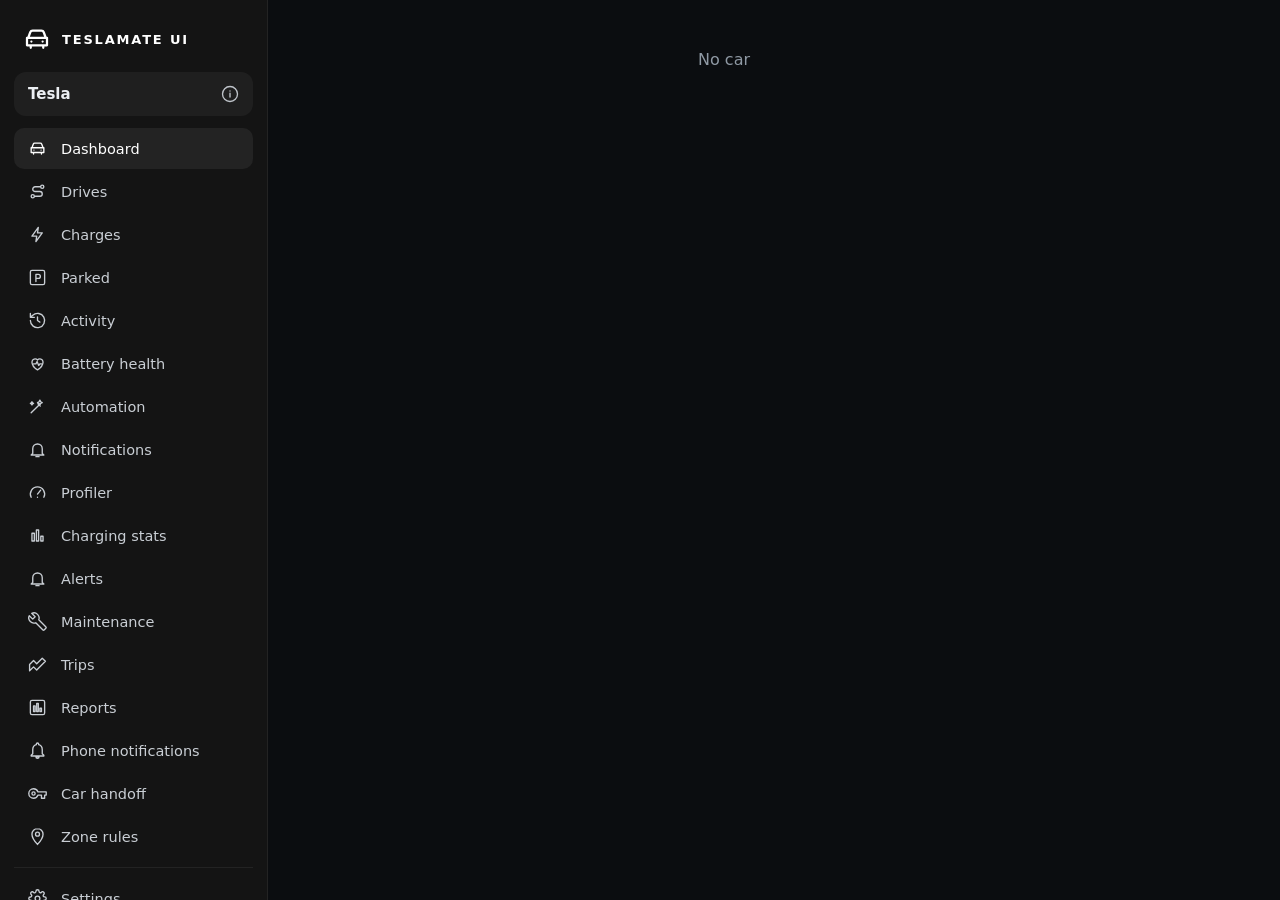
==== static/index.html @ 2b4645e7 "Release 1.5.4 Fix: "Update now" / "Check now" failed on installs without a PIN ("PIN wrong or not co" ====
<!doctype html>
<html lang="ro">
<head>
<meta charset="utf-8">
<meta name="viewport" content="width=device-width,initial-scale=1,viewport-fit=cover">
<meta name="theme-color" content="#0b0d10">
<meta name="apple-mobile-web-app-capable" content="yes">
<meta name="apple-mobile-web-app-status-bar-style" content="black-translucent">
<title>Tesla</title>
<link rel="manifest" href="manifest.webmanifest">
<link rel="icon" href="icon.svg">
<link rel="apple-touch-icon" href="apple-touch-icon.png">
<link rel="stylesheet" href="vendor/leaflet.css">
<link rel="stylesheet" href="app.css">
</head>
<body>
<header id="topbar"><button id="burger" aria-label="menu" aria-expanded="false"><svg viewBox="0 0 24 24"><path d="M4 7h16M4 12h16M4 17h16"/></svg></button><b id="tbtitle"></b></header>
<div id="backdrop"></div>
<div id="app">
  <nav id="nav"></nav>
  <main id="view"></main>
</div>
<script src="vendor/leaflet.js"></script>
<script src="extra.js"></script>
<script src="f_lists.js"></script>
<script src="f_journey.js"></script>
<script src="f_places.js"></script>
<script src="f_chstats.js"></script>
<script src="f_carfx.js"></script>
<script src="f_backup.js"></script>
<script src="f_alerts.js"></script>
<script src="f_service.js"></script>
<script src="f_trips.js"></script>
<script src="f_reports.js"></script>
<script src="f_telegram.js"></script>
<script src="f_push.js"></script>
<script src="f_incar.js"></script>
<script src="f_share.js"></script>
<script src="f_handoff.js"></script>
<script src="f_zones.js"></script>
<script src="app.js"></script>
</body>
</html>
---- static/vendor/leaflet.css ----
/* required styles */

.leaflet-pane,
.leaflet-tile,
.leaflet-marker-icon,
.leaflet-marker-shadow,
.leaflet-tile-container,
.leaflet-pane > svg,
.leaflet-pane > canvas,
.leaflet-zoom-box,
.leaflet-image-layer,
.leaflet-layer {
	position: absolute;
	left: 0;
	top: 0;
	}
.leaflet-container {
	overflow: hidden;
	}
.leaflet-tile,
.leaflet-marker-icon,
.leaflet-marker-shadow {
	-webkit-user-select: none;
	   -moz-user-select: none;
	        user-select: none;
	  -webkit-user-drag: none;
	}
/* Prevents IE11 from highlighting tiles in blue */
.leaflet-tile::selection {
	background: transparent;
}
/* Safari renders non-retina tile on retina better with this, but Chrome is worse */
.leaflet-safari .leaflet-tile {
	image-rendering: -webkit-optimize-contrast;
	}
/* hack that prevents hw layers "stretching" when loading new tiles */
.leaflet-safari .leaflet-tile-container {
	width: 1600px;
	height: 1600px;
	-webkit-transform-origin: 0 0;
	}
.leaflet-marker-icon,
.leaflet-marker-shadow {
	display: block;
	}
/* .leaflet-container svg: reset svg max-width decleration shipped in Joomla! (joomla.org) 3.x */
/* .leaflet-container img: map is broken in FF if you have max-width: 100% on tiles */
.leaflet-container .leaflet-overlay-pane svg {
	max-width: none !important;
	max-height: none !important;
	}
.leaflet-container .leaflet-marker-pane img,
.leaflet-container .leaflet-shadow-pane img,
.leaflet-container .leaflet-tile-pane img,
.leaflet-container img.leaflet-image-layer,
.leaflet-container .leaflet-tile {
	max-width: none !important;
	max-height: none !important;
	width: auto;
	padding: 0;
	}

.leaflet-container img.leaflet-tile {
	/* See: https://bugs.chromium.org/p/chromium/issues/detail?id=600120 */
	mix-blend-mode: plus-lighter;
}

.leaflet-container.leaflet-touch-zoom {
	-ms-touch-action: pan-x pan-y;
	touch-action: pan-x pan-y;
	}
.leaflet-container.leaflet-touch-drag {
	-ms-touch-action: pinch-zoom;
	/* Fallback for FF which doesn't support pinch-zoom */
	touch-action: none;
	touch-action: pinch-zoom;
}
.leaflet-container.leaflet-touch-drag.leaflet-touch-zoom {
	-ms-touch-action: none;
	touch-action: none;
}
.leaflet-container {
	-webkit-tap-highlight-color: transparent;
}
.leaflet-container a {
	-webkit-tap-highlight-color: rgba(51, 181, 229, 0.4);
}
.leaflet-tile {
	filter: inherit;
	visibility: hidden;
	}
.leaflet-tile-loaded {
	visibility: inherit;
	}
.leaflet-zoom-box {
	width: 0;
	height: 0;
	-moz-box-sizing: border-box;
	     box-sizing: border-box;
	z-index: 800;
	}
/* workaround for https://bugzilla.mozilla.org/show_bug.cgi?id=888319 */
.leaflet-overlay-pane svg {
	-moz-user-select: none;
	}

.leaflet-pane         { z-index: 400; }

.leaflet-tile-pane    { z-index: 200; }
.leaflet-overlay-pane { z-index: 400; }
.leaflet-shadow-pane  { z-index: 500; }
.leaflet-marker-pane  { z-index: 600; }
.leaflet-tooltip-pane   { z-index: 650; }
.leaflet-popup-pane   { z-index: 700; }

.leaflet-map-pane canvas { z-index: 100; }
.leaflet-map-pane svg    { z-index: 200; }

.leaflet-vml-shape {
	width: 1px;
	height: 1px;
	}
.lvml {
	behavior: url(#default#VML);
	display: inline-block;
	position: absolute;
	}


/* control positioning */

.leaflet-control {
	position: relative;
	z-index: 800;
	pointer-events: visiblePainted; /* IE 9-10 doesn't have auto */
	pointer-events: auto;
	}
.leaflet-top,
.leaflet-bottom {
	position: absolute;
	z-index: 1000;
	pointer-events: none;
	}
.leaflet-top {
	top: 0;
	}
.leaflet-right {
	right: 0;
	}
.leaflet-bottom {
	bottom: 0;
	}
.leaflet-left {
	left: 0;
	}
.leaflet-control {
	float: left;
	clear: both;
	}
.leaflet-right .leaflet-control {
	float: right;
	}
.leaflet-top .leaflet-control {
	margin-top: 10px;
	}
.leaflet-bottom .leaflet-control {
	margin-bottom: 10px;
	}
.leaflet-left .leaflet-control {
	margin-left: 10px;
	}
.leaflet-right .leaflet-control {
	margin-right: 10px;
	}


/* zoom and fade animations */

.leaflet-fade-anim .leaflet-popup {
	opacity: 0;
	-webkit-transition: opacity 0.2s linear;
	   -moz-transition: opacity 0.2s linear;
	        transition: opacity 0.2s linear;
	}
.leaflet-fade-anim .leaflet-map-pane .leaflet-popup {
	opacity: 1;
	}
.leaflet-zoom-animated {
	-webkit-transform-origin: 0 0;
	    -ms-transform-origin: 0 0;
	        transform-origin: 0 0;
	}
svg.leaflet-zoom-animated {
	will-change: transform;
}

.leaflet-zoom-anim .leaflet-zoom-animated {
	-webkit-transition: -webkit-transform 0.25s cubic-bezier(0,0,0.25,1);
	   -moz-transition:    -moz-transform 0.25s cubic-bezier(0,0,0.25,1);
	        transition:         transform 0.25s cubic-bezier(0,0,0.25,1);
	}
.leaflet-zoom-anim .leaflet-tile,
.leaflet-pan-anim .leaflet-tile {
	-webkit-transition: none;
	   -moz-transition: none;
	        transition: none;
	}

.leaflet-zoom-anim .leaflet-zoom-hide {
	visibility: hidden;
	}


/* cursors */

.leaflet-interactive {
	cursor: pointer;
	}
.leaflet-grab {
	cursor: -webkit-grab;
	cursor:    -moz-grab;
	cursor:         grab;
	}
.leaflet-crosshair,
.leaflet-crosshair .leaflet-interactive {
	cursor: crosshair;
	}
.leaflet-popup-pane,
.leaflet-control {
	cursor: auto;
	}
.leaflet-dragging .leaflet-grab,
.leaflet-dragging .leaflet-grab .leaflet-interactive,
.leaflet-dragging .leaflet-marker-draggable {
	cursor: move;
	cursor: -webkit-grabbing;
	cursor:    -moz-grabbing;
	cursor:         grabbing;
	}

/* marker & overlays interactivity */
.leaflet-marker-icon,
.leaflet-marker-shadow,
.leaflet-image-layer,
.leaflet-pane > svg path,
.leaflet-tile-container {
	pointer-events: none;
	}

.leaflet-marker-icon.leaflet-interactive,
.leaflet-image-layer.leaflet-interactive,
.leaflet-pane > svg path.leaflet-interactive,
svg.leaflet-image-layer.leaflet-interactive path {
	pointer-events: visiblePainted; /* IE 9-10 doesn't have auto */
	pointer-events: auto;
	}

/* visual tweaks */

.leaflet-container {
	background: #ddd;
	outline-offset: 1px;
	}
.leaflet-container a {
	color: #0078A8;
	}
.leaflet-zoom-box {
	border: 2px dotted #38f;
	background: rgba(255,255,255,0.5);
	}


/* general typography */
.leaflet-container {
	font-family: "Helvetica Neue", Arial, Helvetica, sans-serif;
	font-size: 12px;
	font-size: 0.75rem;
	line-height: 1.5;
	}


/* general toolbar styles */

.leaflet-bar {
	box-shadow: 0 1px 5px rgba(0,0,0,0.65);
	border-radius: 4px;
	}
.leaflet-bar a {
	background-color: #fff;
	border-bottom: 1px solid #ccc;
	width: 26px;
	height: 26px;
	line-height: 26px;
	display: block;
	text-align: center;
	text-decoration: none;
	color: black;
	}
.leaflet-bar a,
.leaflet-control-layers-toggle {
	background-position: 50% 50%;
	background-repeat: no-repeat;
	display: block;
	}
.leaflet-bar a:hover,
.leaflet-bar a:focus {
	background-color: #f4f4f4;
	}
.leaflet-bar a:first-child {
	border-top-left-radius: 4px;
	border-top-right-radius: 4px;
	}
.leaflet-bar a:last-child {
	border-bottom-left-radius: 4px;
	border-bottom-right-radius: 4px;
	border-bottom: none;
	}
.leaflet-bar a.leaflet-disabled {
	cursor: default;
	background-color: #f4f4f4;
	color: #bbb;
	}

.leaflet-touch .leaflet-bar a {
	width: 30px;
	height: 30px;
	line-height: 30px;
	}
.leaflet-touch .leaflet-bar a:first-child {
	border-top-left-radius: 2px;
	border-top-right-radius: 2px;
	}
.leaflet-touch .leaflet-bar a:last-child {
	border-bottom-left-radius: 2px;
	border-bottom-right-radius: 2px;
	}

/* zoom control */

.leaflet-control-zoom-in,
.leaflet-control-zoom-out {
	font: bold 18px 'Lucida Console', Monaco, monospace;
	text-indent: 1px;
	}

.leaflet-touch .leaflet-control-zoom-in, .leaflet-touch .leaflet-control-zoom-out  {
	font-size: 22px;
	}


/* layers control */

.leaflet-control-layers {
	box-shadow: 0 1px 5px rgba(0,0,0,0.4);
	background: #fff;
	border-radius: 5px;
	}
.leaflet-control-layers-toggle {
	background-image: url(images/layers.png);
	width: 36px;
	height: 36px;
	}
.leaflet-retina .leaflet-control-layers-toggle {
	background-image: url(images/layers-2x.png);
	background-size: 26px 26px;
	}
.leaflet-touch .leaflet-control-layers-toggle {
	width: 44px;
	height: 44px;
	}
.leaflet-control-layers .leaflet-control-layers-list,
.leaflet-control-layers-expanded .leaflet-control-layers-toggle {
	display: none;
	}
.leaflet-control-layers-expanded .leaflet-control-layers-list {
	display: block;
	position: relative;
	}
.leaflet-control-layers-expanded {
	padding: 6px 10px 6px 6px;
	color: #333;
	background: #fff;
	}
.leaflet-control-layers-scrollbar {
	overflow-y: scroll;
	overflow-x: hidden;
	padding-right: 5px;
	}
.leaflet-control-layers-selector {
	margin-top: 2px;
	position: relative;
	top: 1px;
	}
.leaflet-control-layers label {
	display: block;
	font-size: 13px;
	font-size: 1.08333em;
	}
.leaflet-control-layers-separator {
	height: 0;
	border-top: 1px solid #ddd;
	margin: 5px -10px 5px -6px;
	}

/* Default icon URLs */
.leaflet-default-icon-path { /* used only in path-guessing heuristic, see L.Icon.Default */
	background-image: url(images/marker-icon.png);
	}


/* attribution and scale controls */

.leaflet-container .leaflet-control-attribution {
	background: #fff;
	background: rgba(255, 255, 255, 0.8);
	margin: 0;
	}
.leaflet-control-attribution,
.leaflet-control-scale-line {
	padding: 0 5px;
	color: #333;
	line-height: 1.4;
	}
.leaflet-control-attribution a {
	text-decoration: none;
	}
.leaflet-control-attribution a:hover,
.leaflet-control-attribution a:focus {
	text-decoration: underline;
	}
.leaflet-attribution-flag {
	display: inline !important;
	vertical-align: baseline !important;
	width: 1em;
	height: 0.6669em;
	}
.leaflet-left .leaflet-control-scale {
	margin-left: 5px;
	}
.leaflet-bottom .leaflet-control-scale {
	margin-bottom: 5px;
	}
.leaflet-control-scale-line {
	border: 2px solid #777;
	border-top: none;
	line-height: 1.1;
	padding: 2px 5px 1px;
	white-space: nowrap;
	-moz-box-sizing: border-box;
	     box-sizing: border-box;
	background: rgba(255, 255, 255, 0.8);
	text-shadow: 1px 1px #fff;
	}
.leaflet-control-scale-line:not(:first-child) {
	border-top: 2px solid #777;
	border-bottom: none;
	margin-top: -2px;
	}
.leaflet-control-scale-line:not(:first-child):not(:last-child) {
	border-bottom: 2px solid #777;
	}

.leaflet-touch .leaflet-control-attribution,
.leaflet-touch .leaflet-control-layers,
.leaflet-touch .leaflet-bar {
	box-shadow: none;
	}
.leaflet-touch .leaflet-control-layers,
.leaflet-touch .leaflet-bar {
	border: 2px solid rgba(0,0,0,0.2);
	background-clip: padding-box;
	}


/* popup */

.leaflet-popup {
	position: absolute;
	text-align: center;
	margin-bottom: 20px;
	}
.leaflet-popup-content-wrapper {
	padding: 1px;
	text-align: left;
	border-radius: 12px;
	}
.leaflet-popup-content {
	margin: 13px 24px 13px 20px;
	line-height: 1.3;
	font-size: 13px;
	font-size: 1.08333em;
	min-height: 1px;
	}
.leaflet-popup-content p {
	margin: 17px 0;
	margin: 1.3em 0;
	}
.leaflet-popup-tip-container {
	width: 40px;
	height: 20px;
	position: absolute;
	left: 50%;
	margin-top: -1px;
	margin-left: -20px;
	overflow: hidden;
	pointer-events: none;
	}
.leaflet-popup-tip {
	width: 17px;
	height: 17px;
	padding: 1px;

	margin: -10px auto 0;
	pointer-events: auto;

	-webkit-transform: rotate(45deg);
	   -moz-transform: rotate(45deg);
	    -ms-transform: rotate(45deg);
	        transform: rotate(45deg);
	}
.leaflet-popup-content-wrapper,
.leaflet-popup-tip {
	background: white;
	color: #333;
	box-shadow: 0 3px 14px rgba(0,0,0,0.4);
	}
.leaflet-container a.leaflet-popup-close-button {
	position: absolute;
	top: 0;
	right: 0;
	border: none;
	text-align: center;
	width: 24px;
	height: 24px;
	font: 16px/24px Tahoma, Verdana, sans-serif;
	color: #757575;
	text-decoration: none;
	background: transparent;
	}
.leaflet-container a.leaflet-popup-close-button:hover,
.leaflet-container a.leaflet-popup-close-button:focus {
	color: #585858;
	}
.leaflet-popup-scrolled {
	overflow: auto;
	}

.leaflet-oldie .leaflet-popup-content-wrapper {
	-ms-zoom: 1;
	}
.leaflet-oldie .leaflet-popup-tip {
	width: 24px;
	margin: 0 auto;

	-ms-filter: "progid:DXImageTransform.Microsoft.Matrix(M11=0.70710678, M12=0.70710678, M21=-0.70710678, M22=0.70710678)";
	filter: progid:DXImageTransform.Microsoft.Matrix(M11=0.70710678, M12=0.70710678, M21=-0.70710678, M22=0.70710678);
	}

.leaflet-oldie .leaflet-control-zoom,
.leaflet-oldie .leaflet-control-layers,
.leaflet-oldie .leaflet-popup-content-wrapper,
.leaflet-oldie .leaflet-popup-tip {
	border: 1px solid #999;
	}


/* div icon */

.leaflet-div-icon {
	background: #fff;
	border: 1px solid #666;
	}


/* Tooltip */
/* Base styles for the element that has a tooltip */
.leaflet-tooltip {
	position: absolute;
	padding: 6px;
	background-color: #fff;
	border: 1px solid #fff;
	border-radius: 3px;
	color: #222;
	white-space: nowrap;
	-webkit-user-select: none;
	-moz-user-select: none;
	-ms-user-select: none;
	user-select: none;
	pointer-events: none;
	box-shadow: 0 1px 3px rgba(0,0,0,0.4);
	}
.leaflet-tooltip.leaflet-interactive {
	cursor: pointer;
	pointer-events: auto;
	}
.leaflet-tooltip-top:before,
.leaflet-tooltip-bottom:before,
.leaflet-tooltip-left:before,
.leaflet-tooltip-right:before {
	position: absolute;
	pointer-events: none;
	border: 6px solid transparent;
	background: transparent;
	content: "";
	}

/* Directions */

.leaflet-tooltip-bottom {
	margin-top: 6px;
}
.leaflet-tooltip-top {
	margin-top: -6px;
}
.leaflet-tooltip-bottom:before,
.leaflet-tooltip-top:before {
	left: 50%;
	margin-left: -6px;
	}
.leaflet-tooltip-top:before {
	bottom: 0;
	margin-bottom: -12px;
	border-top-color: #fff;
	}
.leaflet-tooltip-bottom:before {
	top: 0;
	margin-top: -12px;
	margin-left: -6px;
	border-bottom-color: #fff;
	}
.leaflet-tooltip-left {
	margin-left: -6px;
}
.leaflet-tooltip-right {
	margin-left: 6px;
}
.leaflet-tooltip-left:before,
.leaflet-tooltip-right:before {
	top: 50%;
	margin-top: -6px;
	}
.leaflet-tooltip-left:before {
	right: 0;
	margin-right: -12px;
	border-left-color: #fff;
	}
.leaflet-tooltip-right:before {
	left: 0;
	margin-left: -12px;
	border-right-color: #fff;
	}

/* Printing */

@media print {
	/* Prevent printers from removing background-images of controls. */
	.leaflet-control {
		-webkit-print-color-adjust: exact;
		print-color-adjust: exact;
		}
	}
---- static/app.css ----
:root{--bg:#0b0d10;--card:#14181d;--card2:#1a1f26;--line:#ffffff12;--tx:#eceff3;--mut:#8f99a4;--mint:#6fd6b8;--gold:#d9ba80;--red:#ef7a7a;--blue:#7aa8ff;--r:22px}
*{box-sizing:border-box;-webkit-tap-highlight-color:transparent}
html,body{margin:0;background:var(--bg);color:var(--tx);font-family:Inter,"SF Pro Display",system-ui,-apple-system,"Segoe UI",Roboto,sans-serif;-webkit-font-smoothing:antialiased}
#app{max-width:560px;margin:0 auto;min-height:100vh;padding:0 max(14px, env(safe-area-inset-right)) calc(40px + env(safe-area-inset-bottom)) max(14px, env(safe-area-inset-left))}
a{color:inherit}
h1{margin:0;font-size:26px;font-weight:800;letter-spacing:-.5px}
h2{margin:22px 4px 10px;font-size:13px;letter-spacing:.1em;text-transform:uppercase;color:var(--mut);font-weight:700}
.card{background:var(--card);border:1px solid var(--line);border-radius:var(--r);padding:16px}
.row{display:flex;align-items:center;gap:10px}.sp{flex:1}.mut{color:var(--mut)}.c{text-align:center}
.top{padding:20px 4px 6px}.top small{display:block;color:var(--mut);margin-top:3px;font-size:12.5px}
.pill{padding:5px 11px;border-radius:99px;font-size:12px;font-weight:800;background:#ffffff12;color:#cfd5db;white-space:nowrap}
.pill.ok{background:#6fd6b822;color:var(--mint)}.pill.warn{background:#d9ba8026;color:var(--gold)}.pill.demo{background:#8aa8ff26;color:#a9bdff}.pill.bad{background:#ef7a7a24;color:#ffb3b3}
/* car */
.stage{max-width:300px;margin:0 auto}.stage svg{display:block;width:100%;height:auto}
.glow{animation:pulse 2.2s ease-in-out infinite}@keyframes pulse{50%{opacity:.35}}
.radar{fill:none;stroke:#ef7a7a;stroke-width:1.2;opacity:0;animation:radar 3.2s ease-out infinite;transform-origin:center;transform-box:fill-box}.radar.r2{animation-delay:1.05s}.radar.r3{animation-delay:2.1s}
@keyframes radar{0%{opacity:.55;transform:scale(.9)}100%{opacity:0;transform:scale(1.18)}}
.heat{fill:none;stroke:#ff9a5c;stroke-width:2;stroke-linecap:round;animation:heat 2.4s ease-in-out infinite}.heat.cold{stroke:#8fd3ff}.heat.h2{animation-delay:.5s}.heat.h3{animation-delay:1s}
@keyframes heat{0%,100%{transform:translateY(0);opacity:.25}50%{transform:translateY(-7px);opacity:.9}}
.tp{font-size:11px;font-weight:800;fill:#c7ced6}.tp.low{fill:#ffb15c}.tpu{font-size:7px;fill:#7c8791}
.pct{font-size:58px;font-weight:800;letter-spacing:-2px;line-height:1}.pct small{font-size:24px;color:var(--mut);margin-left:2px}
.rng{color:#aab3bd;font-size:14px;padding-bottom:7px}.rng b{color:var(--tx);font-size:19px}
.bar{position:relative;height:14px;margin:14px 0 6px;border-radius:99px;background:#ffffff12}
.fill{height:100%;border-radius:99px;background:linear-gradient(90deg,#4cc2a0,#8ff0d2);transition:width .6s}.fill.mid{background:linear-gradient(90deg,#c9a45f,#f0d597)}.fill.low{background:linear-gradient(90deg,#d95f5f,#ff9a8a)}
.fill.chg{background-image:repeating-linear-gradient(115deg,#fff0 0 9px,#ffffff30 9px 18px),linear-gradient(90deg,#4cc2a0,#8ff0d2);background-size:36px 100%,100% 100%;animation:slide 1.1s linear infinite}
@keyframes slide{to{background-position:36px 0,0 0}}
.lim{position:absolute;top:-5px;width:3px;height:24px;border-radius:3px;background:var(--tx);box-shadow:0 0 8px #000a}
.sub{display:flex;justify-content:space-between;font-size:12px;color:var(--mut)}
.chips{display:flex;flex-wrap:wrap;gap:7px;margin-top:14px}.chip{display:flex;align-items:center;gap:6px;padding:7px 11px;border-radius:13px;background:#ffffff0c;font-size:12.5px;font-weight:700;color:#cfd5db}
.chip i{width:8px;height:8px;border-radius:50%;background:#7f8994}.chip.on i{background:var(--mint)}.chip.alert{background:#ef7a7a1f;color:#ffb3b3}.chip.alert i{background:var(--red)}
.grid{display:grid;grid-template-columns:repeat(2,1fr);gap:10px}.grid.g3{grid-template-columns:repeat(3,1fr)}
.st{border-radius:18px;padding:13px 14px;background:var(--card);border:1px solid var(--line)}
.st i{display:block;font-style:normal;font-size:10.5px;letter-spacing:.09em;text-transform:uppercase;color:var(--mut);font-weight:700}
.st b{display:block;margin-top:5px;font-size:19px;font-weight:800;letter-spacing:-.3px}.st b small{font-size:12px;color:var(--mut);font-weight:700;margin-left:3px}
#map,.map{height:230px;border-radius:var(--r);overflow:hidden;border:1px solid var(--line);background:#101317}
.map.big{height:300px}
.leaflet-container{background:#101317;font-family:inherit}
.leaflet-control-attribution{background:#0b0d10aa!important;color:#6f7984!important;font-size:9px}.leaflet-control-attribution a{color:#8f99a4!important}
.pin{width:18px;height:18px;border-radius:50%;background:var(--mint);border:3px solid #0b0d10;box-shadow:0 0 0 2px var(--mint),0 0 18px var(--mint)}
/* lists */
.day{margin:20px 6px 8px;font-size:12px;font-weight:800;color:var(--mut);letter-spacing:.06em;text-transform:uppercase;display:flex;justify-content:space-between}
.item{display:block;text-decoration:none;background:var(--card);border:1px solid var(--line);border-radius:20px;padding:14px 16px;margin-bottom:8px}
.item:active{background:var(--card2)}
.item .t{display:flex;align-items:center;gap:8px;font-weight:700;font-size:14.5px}.item .t .arr{color:var(--mut)}
.item .t span{overflow:hidden;text-overflow:ellipsis;white-space:nowrap}
.item .m{display:flex;gap:14px;margin-top:9px;font-size:12.5px;color:var(--mut);flex-wrap:wrap}.item .m b{color:var(--tx);font-weight:800}
.badge{font-size:10.5px;font-weight:800;padding:3px 8px;border-radius:8px;background:#ffffff12;color:var(--mut)}.badge.dc{background:#d9ba8026;color:var(--gold)}.badge.ac{background:#6fd6b822;color:var(--mint)}
.soc{display:inline-flex;align-items:center;gap:6px}
.back{display:inline-flex;align-items:center;gap:6px;text-decoration:none;color:var(--mut);font-weight:700;font-size:14px;padding:16px 4px 4px}
.seg{display:flex;background:var(--card);border:1px solid var(--line);border-radius:16px;padding:4px;margin:14px 0 0}.seg button{flex:1;border:0;background:none;color:var(--mut);font:inherit;font-weight:800;font-size:13px;padding:9px;border-radius:12px;cursor:pointer}.seg button.on{background:#ffffff14;color:var(--tx)}
.chart{margin-top:6px}.chart svg{width:100%;height:auto;display:block;overflow:visible}
.chart text{fill:#7c8791;font-size:10px;font-weight:700}
.legend{display:flex;gap:14px;font-size:12px;color:var(--mut);margin-top:6px}.legend i{display:inline-block;width:9px;height:9px;border-radius:3px;margin-right:6px}
.links{display:flex;flex-wrap:wrap;gap:8px;margin-top:14px}.links a{flex:1 1 120px;text-align:center;padding:12px;border-radius:16px;background:var(--card);border:1px solid var(--line);color:var(--gold);font-weight:800;font-size:13px;text-decoration:none}
.note{margin:14px 4px;font-size:12px;line-height:1.55;color:#8b96a1}
.empty{padding:50px 10px;text-align:center;color:var(--mut)}
@media(min-width:900px){.twocol{display:grid;grid-template-columns:1fr 1fr;gap:16px;align-items:start}}
.stage.photo{max-width:none;margin:0 -6px;position:relative}
.stage.photo::before{content:"";position:absolute;inset:8% 6% 4%;background:radial-gradient(60% 55% at 50% 60%,#ffffff14,#0000 70%);pointer-events:none}
.stage.photo.chg::before{background:radial-gradient(60% 55% at 50% 60%,#6fd6b82e,#0000 70%)}
.stage.photo img{display:block;width:100%;height:auto;position:relative;filter:drop-shadow(0 18px 18px #000a)}
.tpr{display:grid;grid-template-columns:repeat(4,1fr);gap:6px;margin:10px 0 2px;text-align:center}
.tpr span{background:#ffffff09;border-radius:12px;padding:7px 2px;font-size:11px;color:var(--mut)}.tpr span i{display:block;font-style:normal;font-size:9.5px;letter-spacing:.04em;margin-bottom:2px}.tpr span b{color:var(--tx);font-size:14.5px}.tpr span.low b{color:#ffb15c}

.leaflet-tile-pane{filter:invert(1) hue-rotate(180deg) brightness(.82) contrast(.9) saturate(.55)}
.stage.photo img{margin:-9% -9% -11%;width:118%;max-width:none}
.stage.photo{overflow:hidden;border-radius:18px}

.stage.photo.top{margin:0;overflow:hidden;border-radius:18px}
.stage.photo.top::before{display:none}
.stage.photo.top img{margin:0;width:100%;max-width:100%;filter:none;mix-blend-mode:lighten}
.tw{position:absolute;font-size:13px;font-weight:800;color:#eceff3;background:#0b0d10b8;border:1px solid #ffffff1a;border-radius:10px;padding:3px 7px;line-height:1.1;text-align:center;backdrop-filter:blur(4px)}
.tw small{display:block;font-size:8.5px;color:var(--mut);font-weight:700}
.tw.low{color:#ffb15c;border-color:#ffb15c66}
.tw.fl{left:14%;bottom:8%}.tw.fr{left:14%;top:8%}.tw.rl{right:14%;bottom:8%}.tw.rr{right:14%;top:8%}
.tpr.hide{display:none}

/* masina vazuta de sus, verticala, fundal transparent */
.stage.photo.top{display:flex;justify-content:center;background:radial-gradient(55% 45% at 50% 52%,#ffffff0d,#0000 70%);border-radius:18px}
.stage.photo.top img{mix-blend-mode:normal;width:auto;max-width:100%;height:auto;max-height:430px;margin:6px auto;filter:drop-shadow(0 16px 20px #000c)}
.tw.fl{left:calc(50% - 128px);right:auto;top:14%;bottom:auto}
.tw.fr{left:auto;right:calc(50% - 128px);top:14%;bottom:auto}
.tw.rl{left:calc(50% - 128px);right:auto;top:auto;bottom:11%}
.tw.rr{left:auto;right:calc(50% - 128px);top:auto;bottom:11%}
.stage.photo.chg.top{background:radial-gradient(55% 45% at 50% 52%,#6fd6b826,#0000 70%)}

/* comenzi: dale cu stare deasupra, iconita si actiune */
.acts{display:grid;grid-template-columns:repeat(auto-fill,minmax(104px,1fr));gap:9px}
.act{position:relative;display:flex;flex-direction:column;align-items:center;justify-content:center;gap:7px;min-height:108px;padding:12px 6px 12px;border-radius:20px;
 border:1px solid var(--line);background:var(--card);color:var(--tx);font:inherit;text-align:center;cursor:pointer;transition:transform .12s,background .2s,border-color .2s}
.act:active{transform:scale(.96)}
.act svg{width:28px;height:28px;fill:#d9dee4;flex:none}
.act b{font-size:12.5px;font-weight:800;line-height:1.15}
.act .sts{font-size:10px;font-weight:800;letter-spacing:.05em;text-transform:uppercase;color:var(--mut);line-height:1.1}
.act.on{background:#6fd6b81c;border-color:#6fd6b845}.act.on svg{fill:var(--mint)}.act.on .sts{color:var(--mint)}
.act.alert{background:#ef7a7a17;border-color:#ef7a7a45}.act.alert svg{fill:#ff9a9a}.act.alert .sts{color:#ffb3b3}
.act[disabled]{opacity:.5;cursor:default}
.act.busy{pointer-events:none;animation:pulse 1s ease-in-out infinite}
.lim-title{display:flex;justify-content:space-between;align-items:center;margin:16px 6px 0;font-size:12px;font-weight:800;letter-spacing:.08em;text-transform:uppercase;color:var(--mut)}.lim-title b{color:var(--tx);font-size:14px}
.toast{margin:10px 2px 0;padding:10px 14px;border-radius:14px;background:#ffffff0a;color:var(--mut);font-size:12.5px;line-height:1.4}
.toast.ok{background:#6fd6b81c;color:var(--mint)}.toast.bad{background:#ef7a7a1c;color:#ffb3b3}.toast.busy{color:var(--tx)}

/* ---- clima, control incarcare, notificari ---- */
.cl-hero{margin-top:12px}
.tstep{display:flex;align-items:center;gap:6px;background:#ffffff0c;border-radius:18px;padding:4px}
.tstep button{width:42px;height:42px;border-radius:14px;border:0;background:#ffffff12;color:var(--tx);font:inherit;font-size:22px;font-weight:800;cursor:pointer}
.tstep button:active{background:#ffffff22}
.tstep div{min-width:72px;text-align:center}.tstep b{font-size:26px;font-weight:800;letter-spacing:-.5px}.tstep small{color:var(--mut);font-weight:700;margin-left:2px}
.seats{position:relative;padding:10px 0;overflow:hidden;background:radial-gradient(60% 50% at 50% 50%,#ffffff0b,#0000 70%)}
.seatimg{position:relative;width:min(58%,230px);margin:0 auto}.seats img{display:block;width:100%;opacity:.95}
.seat{position:absolute;width:46px;height:46px;margin:-23px 0 0 -23px;border-radius:50%;border:1px solid #ffffff22;background:#0b0d10c8;backdrop-filter:blur(4px);cursor:pointer;display:grid;place-items:center;color:var(--tx)}
.seat span{display:flex;flex-direction:column-reverse;gap:3px}.seat i{display:block;width:16px;height:3px;border-radius:3px;background:#ffffff26}
.seat.l1{border-color:#ffb15c66}.seat.l2{border-color:#ff9a5ca0}.seat.l3{border-color:#ff7a4a;box-shadow:0 0 14px #ff7a4a66}
.seat i.on{background:#ff9a5c}.seat:active{transform:scale(.94)}
.seat.fl{left:32%;top:47%}.seat.fr{left:68%;top:47%}.seat.rl{left:32%;top:64%}.seat.rc{left:50%;top:64%}.seat.rr{left:68%;top:64%}
.sw{display:flex;align-items:center;justify-content:space-between;padding:11px 2px;font-weight:700;font-size:14px;cursor:pointer}
.sw{position:relative}.sw input{position:absolute;opacity:0;width:1px;height:1px;pointer-events:none}.sw input:focus-visible+i{outline:2px solid var(--mint);outline-offset:2px}.sw i{width:46px;height:28px;border-radius:99px;background:#ffffff18;position:relative;transition:background .2s;flex:none}
.sw i::after{content:"";position:absolute;left:3px;top:3px;width:22px;height:22px;border-radius:50%;background:#cfd5db;transition:transform .2s}
.sw input:checked+i{background:#4cc2a0}.sw input:checked+i::after{transform:translateX(18px);background:#fff}
.srow{padding:9px 0;border-bottom:1px solid var(--line)}.srow:last-of-type{border-bottom:0}.srow b{font-size:17px}.srow small{display:block;color:var(--mut);font-size:12px;margin-top:2px}
.srow .x{width:34px;height:34px;border-radius:12px;border:0;background:#ef7a7a1c;color:#ffb3b3;font-size:15px;cursor:pointer}
.addf{display:grid;grid-template-columns:repeat(auto-fit,minmax(110px,1fr));gap:10px;margin-top:12px}
.addf label{display:block;font-size:10.5px;letter-spacing:.08em;text-transform:uppercase;color:var(--mut);font-weight:700}
.addf input,.addf select{display:block;width:100%;margin-top:5px;background:#0b0d10;color:var(--tx);border:1px solid #ffffff1a;border-radius:12px;padding:10px;font:inherit;font-size:15px;font-weight:700;color-scheme:dark}
.rng-in{width:100%;accent-color:#6fd6b8;height:28px}
.nrow{padding:8px 0;border-top:1px solid var(--line);align-items:flex-start}.nrow b{font-size:13.5px}.nrow small{display:block;color:var(--mut);font-size:12px;margin-top:2px}
#nlist{margin-top:10px}
.play{display:flex;align-items:center;justify-content:center;gap:8px;margin:12px 0 10px;padding:13px;border-radius:18px;background:linear-gradient(90deg,#2f8f69,#4cc2a0);color:#06231b;font-weight:800;text-decoration:none;font-size:14.5px}
.play svg{width:20px;height:20px;fill:currentColor}

/* ---- reluare traseu (3D) ---- */
#rp{position:fixed;inset:0;z-index:60;background:#dfe5e8;overflow:hidden;font-family:inherit}
#rpmap{position:absolute;inset:0}
.rp-top{position:absolute;top:0;left:0;right:0;padding:calc(12px + env(safe-area-inset-top)) 12px 0;display:flex;align-items:flex-start;gap:10px;pointer-events:none}
.rp-btn{pointer-events:auto;width:44px;height:44px;border-radius:50%;border:0;background:#0b0d10d9;color:#fff;font-size:16px;font-weight:800;cursor:pointer;backdrop-filter:blur(8px);flex:none}
.rp-btn.wide{width:54px;border-radius:22px}
.rp-clock{flex:1;text-align:center;color:#0b0d10;text-shadow:0 0 10px #fff,0 0 4px #fff}.rp-clock b{display:block;font-size:44px;font-weight:800;letter-spacing:-1.5px;line-height:1}.rp-clock small{font-size:12.5px;font-weight:800;text-transform:uppercase;letter-spacing:.06em}
.rp-wx{min-width:96px;max-width:132px;text-align:right;color:#fff;background:#0b0d10d9;border-radius:16px;padding:8px 11px;backdrop-filter:blur(8px);opacity:0;transition:opacity .4s;flex:none}.rp-wx.show{opacity:1}
.rp-wx b{display:block;font-size:15px}.rp-wx small{display:block;font-size:10.5px;color:#aab3bd;margin-top:1px;font-weight:700}.rp-wx .cr{color:#6f7984;font-size:9.5px}
.rp-cards{position:absolute;left:12px;right:12px;bottom:calc(78px + env(safe-area-inset-bottom));display:flex;gap:10px;pointer-events:none}
.rp-c{flex:1;min-width:0;background:#0b0d10d9;color:#fff;border-radius:20px;padding:12px 14px;backdrop-filter:blur(10px);border:1px solid #ffffff14}
.rp-c i{display:block;font-style:normal;font-size:10px;letter-spacing:.1em;text-transform:uppercase;color:#8f99a4;font-weight:800}
.rp-c b{display:block;font-size:30px;font-weight:800;letter-spacing:-1px;margin-top:2px;line-height:1.05}.rp-c b small{font-size:14px;color:#8f99a4;font-weight:700;margin-left:2px}
.rp-c b em{font-style:normal;font-size:12px;color:#6fd6b8;margin-left:8px;font-weight:800;letter-spacing:0}
.rp-c span{display:block;font-size:11.5px;color:#aab3bd;margin-top:5px;font-weight:700}
.rp-bar{height:7px;border-radius:9px;background:#ffffff1a;margin-top:7px;overflow:hidden}.rp-bar div{height:100%;background:linear-gradient(90deg,#4cc2a0,#8ff0d2);border-radius:9px}.rp-bar div.mid{background:linear-gradient(90deg,#c9a45f,#f0d597)}.rp-bar div.low{background:linear-gradient(90deg,#d95f5f,#ff9a8a)}
.rp-ctl{position:absolute;left:12px;right:12px;bottom:calc(14px + env(safe-area-inset-bottom));display:flex;align-items:center;gap:10px}
.rp-ctl input{flex:1;accent-color:#2f8f69;height:30px}
.rp-intro,.rp-end{position:absolute;inset:0;display:grid;place-items:center;background:#0b0d1066;opacity:0;pointer-events:none;transition:opacity .6s}
.rp-intro.show,.rp-end.show{opacity:1;pointer-events:auto}
.rp-end{background:#0b0d1040;align-items:end;padding-bottom:calc(90px + env(safe-area-inset-bottom))}
.rp-card{width:min(88vw,440px);background:#0b0d10ee;color:#fff;border-radius:26px;padding:22px 22px 20px;text-align:center;border:1px solid #ffffff18;backdrop-filter:blur(12px)}
.rp-card small{display:block;font-size:11px;letter-spacing:.12em;text-transform:uppercase;color:#6fd6b8;font-weight:800}
.rp-card h2{margin:8px 0 6px;font-size:23px;letter-spacing:-.4px;line-height:1.2;text-transform:none;color:#fff}
.rp-card p{margin:0;color:#aab3bd;font-size:13.5px}
.rp-load{display:block;margin-top:14px;color:#8f99a4;font-size:12.5px}
.rp-sum{display:grid;grid-template-columns:repeat(auto-fit,minmax(90px,1fr));gap:12px 8px;margin:16px 0 4px}.rp-sum b{display:block;font-size:22px;letter-spacing:-.5px}.rp-sum small{color:#8f99a4;letter-spacing:.04em;text-transform:none;font-size:11px}
.rp-card .links a{color:#06231b;background:#6fd6b8;border:0}
.rp-pin{display:flex;align-items:center;gap:6px;transform:translateY(-4px);pointer-events:none}
.rp-pin i{font-style:normal;width:32px;height:32px;border-radius:50%;display:grid;place-items:center;background:#0b0d10;color:#fff;font-size:15px;border:2px solid #fff;box-shadow:0 2px 8px #0008;flex:none}
.rp-pin span{background:#0b0d10e6;color:#fff;font-size:12px;font-weight:800;padding:5px 9px;border-radius:10px;white-space:nowrap;box-shadow:0 2px 8px #0006}
.rp-pin.stop i{background:#e8943a}.rp-pin.charge i{background:#2f8f69}.rp-pin.start i,.rp-pin.end i{background:#0b0d10}
.rp-pin.stop i,.rp-pin.stop span{opacity:0;transition:opacity .5s}.rp-pin.stop.seen i,.rp-pin.stop.seen span{opacity:1}
.rp-car{width:30px;height:62px;filter:drop-shadow(0 6px 5px #0007)}.rp-car img{display:block;width:100%;height:100%}
.maplibregl-ctrl-bottom-right{bottom:calc(150px + env(safe-area-inset-bottom))}
.rp-car{position:relative;width:36px;height:76px}
.rp-car::before{content:"";position:absolute;left:50%;top:50%;width:92px;height:92px;margin:-46px 0 0 -46px;border-radius:50%;background:radial-gradient(#2f8f6955 30%,#2f8f6900 70%);animation:pulse 2s ease-in-out infinite}
.rp-car img{position:relative}

/* carduri lipite de masina */
.rp-fc{position:relative;background:#0b0d10e0;color:#fff;border-radius:16px;padding:9px 11px 10px;backdrop-filter:blur(8px);border:1px solid #ffffff1a;box-shadow:0 6px 18px #0005;pointer-events:none}
.rp-fc::after{content:"";position:absolute;top:50%;width:26px;height:2px;background:#0b0d10cc}
.rp-fc.l::after{left:100%}.rp-fc.r::after{right:100%}
.rp-fc i{display:block;font-style:normal;font-size:9.5px;letter-spacing:.1em;text-transform:uppercase;color:#8f99a4;font-weight:800}
.rp-fc>b{display:block;font-size:23px;font-weight:800;letter-spacing:-.8px;margin-top:1px;line-height:1.1;white-space:nowrap}
.rp-fc>b small{font-size:12px;color:#8f99a4;font-weight:700;margin-left:2px}
.rp-fc>span{display:block;font-size:11.5px;color:#cfd5db;margin-top:3px;font-weight:700}
.rp-fc>em{display:block;font-style:normal;font-size:11.5px;color:#6fd6b8;margin-top:1px;font-weight:800;min-height:14px}
.rp-fc .rp-bar{margin-top:5px;height:6px}
.rp-en{margin-top:6px;display:grid;gap:2px}
.rp-en span{display:flex;align-items:center;gap:5px;font-size:10.5px;color:#aab3bd;font-weight:700;white-space:nowrap}
.rp-en span b{margin-left:auto;color:#fff;font-weight:800}
.rp-en u{width:7px;height:7px;border-radius:50%;display:inline-block;flex:none}.rp-en u.n{background:#ff9a5c}.rp-en u.g{background:#6fd6b8}.rp-en u.c{background:#7aa8ff}
.rp-car{width:40px;height:84px}
.rp-car img{filter:drop-shadow(0 0 2px #fff)}
.rp-pin.start.gone span,.rp-pin.start.gone i{opacity:0;transition:opacity .8s}
.rp-end,.rp-end.show{pointer-events:none}.rp-end .rp-card{pointer-events:auto;position:relative}
.rp-cx{position:absolute;top:10px;right:10px;width:32px;height:32px;border-radius:50%;border:0;background:#ffffff14;color:#cfd5db;font-size:14px;cursor:pointer}
.rp-card .links{gap:8px}
.rp-zoom{position:absolute;right:12px;bottom:calc(78px + env(safe-area-inset-bottom));display:flex;flex-direction:column;gap:8px;z-index:3}
.rp-zoom .rp-btn{font-size:22px;line-height:1;padding:0}.rp-zoom .fo{display:none;background:#2f8f69}.rp-zoom .fo.show{display:block}
.rp-dot{width:16px;height:16px;border-radius:50%;background:#fff;border:4px solid #0a6b3a;box-shadow:0 0 0 3px #fff9,0 2px 8px #0008}
.rp-pop .maplibregl-popup-content{background:#0b0d10f0;color:#fff;border-radius:16px;padding:12px 14px;font-family:inherit;box-shadow:0 8px 24px #0007}
.rp-pop .maplibregl-popup-close-button{color:#aab3bd;font-size:18px;padding:2px 8px}
.rp-pop.maplibregl-popup-anchor-top .maplibregl-popup-tip{border-bottom-color:#0b0d10f0}.rp-pop.maplibregl-popup-anchor-bottom .maplibregl-popup-tip{border-top-color:#0b0d10f0}
.rp-pop.maplibregl-popup-anchor-left .maplibregl-popup-tip{border-right-color:#0b0d10f0}.rp-pop.maplibregl-popup-anchor-right .maplibregl-popup-tip{border-left-color:#0b0d10f0}
.rp-pk b{font-size:20px;letter-spacing:-.5px}.rp-pk>small{color:#8f99a4;font-weight:700;margin-left:8px;font-size:11.5px}
.rp-pk div{display:flex;justify-content:space-between;gap:16px;font-size:12.5px;margin-top:5px;color:#aab3bd}.rp-pk div b{font-size:12.5px;color:#fff;letter-spacing:0}
.rp-go{display:block;margin-top:10px;text-align:center;padding:9px;border-radius:12px;background:#6fd6b8;color:#06231b;font-weight:800;font-size:13px;text-decoration:none}
.sleepc{margin-top:12px;padding:11px 13px;border-radius:16px;background:#ffffff09}
.sleepc b{display:block;font-size:14px}.sleepc span{display:block;font-size:12px;color:var(--mut);margin-top:3px;font-weight:700}
.hint{margin-top:12px;border-color:#d9ba8040;background:#d9ba800d}.hint b{font-size:14px}.hint p{margin:6px 0 0;font-size:12.5px;color:#cfd5db;line-height:1.5}
#rp.recording .rp-ctl,#rp.recording .rp-zoom,#rp.recording #rpx{display:none}
#rp.recording::after{content:"● REC";position:absolute;left:12px;top:calc(14px + env(safe-area-inset-top));padding:5px 10px;border-radius:99px;background:#d9342bdd;color:#fff;font-weight:800;font-size:12px;z-index:5}
.cfg .cf{display:block;font-size:10.5px;letter-spacing:.08em;text-transform:uppercase;color:var(--mut);font-weight:700;margin-top:12px}
.cfg .cf input,.cfg .cf select{display:block;width:100%;margin-top:5px;background:#0b0d10;color:var(--tx);border:1px solid #ffffff1a;border-radius:12px;padding:11px;font:inherit;font-size:14.5px;font-weight:600;text-transform:none;letter-spacing:0;color-scheme:dark}
.cfg .ch{display:block;margin:6px 2px 0;font-size:11.5px;color:var(--mut);line-height:1.45}
.cfg .sw{margin-top:6px}

/* ---- meniu lateral (ca in Tessie) ---- */
#nav{position:fixed;left:0;top:0;bottom:0;width:268px;z-index:50;background:#141414;border-right:1px solid #ffffff10;display:flex;flex-direction:column;padding:20px 14px 14px;transform:translateX(-102%);transition:transform .22s ease;overflow-y:auto}
body.nav-open #nav{transform:none;box-shadow:0 0 40px #000a}
#backdrop{position:fixed;inset:0;z-index:45;background:#0008;display:none}body.nav-open #backdrop{display:block}
#topbar{position:sticky;top:0;z-index:30;display:flex;align-items:center;gap:12px;padding:calc(10px + env(safe-area-inset-top)) 14px 10px;background:#0b0d10ee;backdrop-filter:blur(12px);border-bottom:1px solid var(--line)}
#topbar button{width:40px;height:40px;border-radius:12px;border:0;background:#ffffff0d;color:var(--tx);display:grid;place-items:center;cursor:pointer}
#topbar svg{width:22px;height:22px;fill:none;stroke:currentColor;stroke-width:1.9;stroke-linecap:round}#topbar b{font-size:17px}
.sb-top{padding:4px 8px 18px}.sb-logo{display:flex;align-items:center;gap:10px;font-weight:800;letter-spacing:.14em;font-size:13px;color:#fff}.sb-logo svg{width:30px;height:30px;fill:none;stroke:#fff;stroke-width:1.8;stroke-linecap:round;stroke-linejoin:round}
.sb-car{display:flex;align-items:center;justify-content:space-between;width:100%;padding:13px 14px;margin-bottom:12px;border:0;border-radius:12px;background:#1f1f1f;color:var(--tx);font:inherit;font-size:15px;font-weight:600;cursor:pointer;text-align:left}
.sb-car svg{width:18px;height:18px;fill:none;stroke:#bfc4ca;stroke-width:1.8;stroke-linecap:round;stroke-linejoin:round}
.sb-menu{display:flex;flex-direction:column;gap:2px;flex:1}
#nav a{display:flex;align-items:center;gap:14px;padding:11px 14px;border-radius:10px;color:#c9ced4;text-decoration:none;font-size:14.5px;font-weight:500}
#nav a svg{width:19px;height:19px;flex:none;fill:none;stroke:currentColor;stroke-width:1.7;stroke-linecap:round;stroke-linejoin:round}
#nav a:hover{background:#ffffff0a}#nav a.on{background:#232323;color:#fff}
.sb-foot{border-top:1px solid #ffffff10;padding-top:10px;margin-top:10px}
.sb-lang{display:flex;gap:6px;padding:8px 14px 2px}.sb-lang button{flex:1;padding:7px;border-radius:9px;border:1px solid #ffffff14;background:none;color:#aeb4bb;font:inherit;font-size:12px;font-weight:700;cursor:pointer}.sb-lang button.on{background:#ffffff14;color:#fff}
@media(min-width:900px){#nav{transform:none}#topbar,#backdrop{display:none!important}#app{max-width:1180px;margin:0;padding-left:300px;padding-right:32px}}
.modal{position:fixed;inset:0;z-index:70;background:#000a;display:grid;place-items:center;padding:20px}.modal-card{position:relative;width:min(92vw,420px);background:var(--card);border:1px solid var(--line);border-radius:22px;padding:22px}
.act-i .ai{display:inline-grid;place-items:center;width:30px;height:30px;border-radius:9px;background:#ffffff0d;flex:none}.act-i .ai svg{width:17px;height:17px;fill:none;stroke:currentColor;stroke-width:1.8;stroke-linecap:round;stroke-linejoin:round}
.act-i .t{gap:10px}
/* profiler */
.pf-cards{display:grid;grid-template-columns:repeat(auto-fill,minmax(150px,1fr));gap:9px}
.pf-card{display:block;text-align:left;padding:13px;border-radius:16px;border:1px solid var(--line);background:var(--card);color:var(--tx);font:inherit;cursor:pointer}
.pf-card b{display:block;font-size:14px}.pf-card small{display:block;color:var(--mint);font-weight:700;font-size:11px;margin-top:2px}.pf-card span{display:block;color:var(--mut);font-size:11.5px;margin-top:6px;line-height:1.35}
.pf-card.on{border-color:#6fd6b88a;background:#6fd6b814}.pf-card[disabled]{opacity:.5;cursor:default}
.pf-btn{padding:12px 18px;border-radius:14px;border:0;background:#6fd6b8;color:#06231b;font:inherit;font-weight:800;cursor:pointer}.pf-btn.stop{background:#ef7a7a;color:#2a0707}
.pf-q{flex:1;background:var(--card);border:1px solid var(--line);color:var(--tx);border-radius:14px;padding:11px 13px;font:inherit}
.pf-dl{padding:11px 14px;border-radius:14px;background:var(--card);border:1px solid var(--line);color:var(--gold);font-weight:800;text-decoration:none;font-size:13px}
.pf-tb{padding:6px 14px}.pf-r{padding:9px 0;border-bottom:1px solid var(--line);cursor:pointer}.pf-r:last-child{border-bottom:0}
.pf-r .row{gap:8px}.pf-n{font-size:13px;color:#cfd5db}.pf-r b{font-size:13.5px}.pf-r small{color:var(--mut);font-size:11px;min-width:22px}
.pf-r .dot{width:7px;height:7px;border-radius:50%;background:#444;flex:none}.pf-r .dot.live{background:var(--mint)}.pf-r .dot.mid{background:var(--gold)}
.pf-s{border:0;background:none;color:#555;font-size:15px;cursor:pointer;padding:0 2px}.pf-s.on{color:var(--gold)}
.pf-sp{width:100%;height:40px;margin-top:6px}

.card select,.card input[type=text],.card input[type=time],.card input[type=number]{background:#0b0d10;color:var(--tx);border:1px solid #ffffff1a;border-radius:12px;padding:10px;font:inherit;color-scheme:dark}
.card .cf{display:block;font-size:10.5px;letter-spacing:.08em;text-transform:uppercase;color:var(--mut);font-weight:700}

/* profiler: panou cu grupuri si celule cu mini-grafic (ca in Tessie) */
.pf-panel{background:#141414;border:1px solid #ffffff10;border-radius:20px;overflow:hidden;margin-top:12px}
.pf-g{padding:14px 18px 16px}.pf-g:nth-child(odd){background:#161616}.pf-g:nth-child(even){background:#101010}
.pf-g h3{display:flex;align-items:center;gap:9px;margin:0 0 10px;font-size:13px;font-weight:600;color:#cfd5db}
.pf-g h3 svg{width:15px;height:15px;fill:none;stroke:#9aa3ad;stroke-width:1.8;stroke-linecap:round;stroke-linejoin:round}
.pf-gr{display:grid;grid-template-columns:repeat(4,minmax(0,1fr));gap:12px 22px}
@media(max-width:700px){.pf-gr{grid-template-columns:repeat(2,minmax(0,1fr))}}
.pf-cn{display:flex;align-items:center;justify-content:space-between;gap:4px;font-size:11.5px;font-weight:600;color:#e6eaee;word-break:break-all;line-height:1.25}
.pf-cv{font-size:12.5px;font-weight:700;color:#4da3ff;margin-top:3px;min-height:16px}.pf-cv small{color:#4da3ff;font-weight:700}
.pf-c.old .pf-cv{color:#6b7580}
.pf-sp{display:block;width:100%;height:42px;margin-top:4px}.pf-sp text{fill:#6f7984;font-size:7.5px;font-weight:600}
.pf-c .pf-s{opacity:0;transition:opacity .15s}.pf-c:hover .pf-s,.pf-c .pf-s.on{opacity:1}

/* deschideri animate */
.cw{position:relative;display:inline-block;line-height:0;margin:6px auto}
.stage.photo.top .cw img{margin:0 auto}
.ovl{position:absolute;inset:0;width:100%;height:100%;pointer-events:none;overflow:visible}
.od{fill:#ffb15c59;stroke:#ffb15c;stroke-width:3;animation:doorl .9s cubic-bezier(.2,.8,.3,1) forwards,glow 2s ease-in-out .9s infinite}
.od.r{animation-name:doorr,glow}
@keyframes doorl{from{transform:rotate(0)}to{transform:rotate(34deg)}}
@keyframes doorr{from{transform:rotate(0)}to{transform:rotate(-34deg)}}
.og{fill:#ffb15c40;stroke:#ffb15c;stroke-width:3;animation:glow 1.6s ease-in-out infinite}
.ow{fill:none;stroke:#8fd3ff;stroke-width:6;stroke-linecap:round;stroke-dasharray:4 16;animation:dash 1.2s linear infinite}
@keyframes glow{0%,100%{opacity:.55}50%{opacity:1}}
@keyframes dash{to{stroke-dashoffset:-20}}
#openchips{display:contents}

/* vedere laterala cu elemente deschise */
.sideview{margin:2px 0 8px;padding:6px 4px 0;border-radius:18px;background:radial-gradient(70% 90% at 50% 75%,#ffffff12,#0000);animation:fadein .4s ease}
.sideview.two{display:grid;grid-template-columns:1fr 1fr;gap:6px}
@keyframes fadein{from{opacity:0;transform:translateY(6px)}to{opacity:1;transform:none}}
.sv{width:100%;height:auto;display:block;overflow:visible}.sv.mir{transform:scaleX(-1)}
.sv .fd.open{animation:sfd .9s cubic-bezier(.2,.8,.3,1) forwards}.sv .rd.open{animation:srd .9s cubic-bezier(.2,.8,.3,1) forwards}
.sv .fd.open.half{animation-name:sfdh}.sv .rd.open.half{animation-name:srdh}
@keyframes sfd{to{transform:translate(-10px,0) skewY(-13deg) scaleX(.36)}}@keyframes srd{to{transform:translate(10px,0) skewY(13deg) scaleX(.36)}}
@keyframes sfdh{to{transform:skewY(-5deg) scaleX(.8)}}@keyframes srdh{to{transform:skewY(5deg) scaleX(.8)}}
.sv .hood.open{animation:shood .9s cubic-bezier(.2,.8,.3,1) forwards}.sv .tr.open{animation:str .9s cubic-bezier(.2,.8,.3,1) forwards}
@keyframes shood{to{transform:rotate(24deg)}}@keyframes str{to{transform:rotate(-30deg)}}
.sv .win{transition:transform .9s}.sv .win.dn{transform:translateY(32px)}

/* piese din poza reala care se deschid */
.pp{position:absolute;inset:0;pointer-events:none}
.ppc,.ppu,.pg{position:absolute;inset:0;background-size:100% 100%;background-repeat:no-repeat}
.ppu{background:#0a0b0d;opacity:.9;filter:blur(2.5px)}.ppu.sf{background:linear-gradient(180deg,#1a1c20,#0a0b0d);opacity:.62;filter:blur(7px)}
.ppc{filter:drop-shadow(0 6px 8px #000a);animation-duration:.9s;animation-timing-function:cubic-bezier(.2,.8,.3,1);animation-fill-mode:forwards}
.ppc.dl{animation-name:pdl}.ppc.dl2{animation-name:pdl2}.ppc.dr{animation-name:pdr}.ppc.dr2{animation-name:pdr2}.ppc.hd{animation-name:phd}.ppc.tk{animation-name:ptk}
@keyframes pdl{to{transform:rotate(38deg)}}@keyframes pdl2{to{transform:rotate(-38deg)}}@keyframes pdr{to{transform:rotate(-38deg)}}@keyframes pdr2{to{transform:rotate(38deg)}}
@keyframes phd{to{transform:scaleY(.82);filter:brightness(.88) drop-shadow(0 6px 8px #000b)}}@keyframes ptk{to{transform:scaleY(.82);filter:brightness(.88) drop-shadow(0 -6px 8px #000b)}}
.pg{border-radius:26px;border:3px solid #ffb15c;background:#ffb15c33;animation:glow 1.6s ease-in-out infinite}
.cvsw{display:flex;gap:6px;justify-content:flex-end;margin:0 0 6px}.cvsw button{border:0;background:#ffffff0d;color:var(--mut);border-radius:99px;padding:6px 13px;font-weight:700;font-size:12px;cursor:pointer}.cvsw button.on{background:#ffffff1f;color:var(--tx)}
.stage.photo.v34{margin:0;overflow:hidden;border-radius:18px;background:radial-gradient(60% 50% at 50% 60%,#ffffff0d,#0000 70%)}.stage.photo.v34::before{display:none}
.cw34{position:relative;line-height:0;margin:-4% 0 -9%}.stage.photo.v34 .cw34 img{display:block;margin:0;width:100%;max-width:100%;height:auto;filter:none}
.fx34{position:absolute;inset:0;width:100%;height:100%;overflow:visible;pointer-events:none}
.fxo{fill:#ffb15c55;stroke:#ffb15c;stroke-width:6;stroke-dasharray:14 10;animation:fxgl 2s ease-in-out infinite}
.tw34{position:absolute;transform:translate(-50%,-50%);font-size:12px;font-weight:800;color:#eceff3;background:#0b0d10b8;border:1px solid #ffffff1a;border-radius:10px;padding:3px 7px;line-height:1.1;text-align:center;backdrop-filter:blur(4px)}.tw34 small{display:block;font-size:8.5px;color:var(--mut);font-weight:700}.tw34.low{color:#ffb15c;border-color:#ffb15c66}
.fxnote{position:absolute;right:8px;top:8px;background:#0b0d10cc;color:#ffb15c;border:1px solid #ffb15c66;border-radius:10px;padding:4px 8px;font-size:11px;font-weight:700;line-height:1.2}
.stage.photo.v34 .cw34.st-asleep img{filter:brightness(.74) saturate(.85)}.stage.photo.v34 .cw34.st-upd img{filter:brightness(.9) drop-shadow(0 0 18px #7aa8ff66)}.stage.photo.v34.chg .cw34 img{filter:drop-shadow(0 0 18px #6fd6b899)}
.pp svg.fx{position:absolute;inset:0;width:100%;height:100%;overflow:visible}
.fxr{fill:none;stroke:#ef7a7a;stroke-width:5;opacity:0;animation:fxr 3.2s ease-out infinite;transform-box:fill-box;transform-origin:center}@keyframes fxr{0%{opacity:.6;transform:scale(.97)}100%{opacity:0;transform:scale(1.2)}}
.fxg{animation:fxgl 2.2s ease-in-out infinite}@keyframes fxgl{50%{opacity:.35}}
.fxd{animation:fxdash 1.1s linear infinite}@keyframes fxdash{to{stroke-dashoffset:-50}}
.fxh{fill:none;stroke:#ff9a5c;stroke-width:7;stroke-linecap:round;animation:fxhe 2.4s ease-in-out infinite}.fxh.cold{stroke:#8fd3ff}@keyframes fxhe{0%,100%{transform:translateY(0);opacity:.25}50%{transform:translateY(-22px);opacity:.9}}
.fxz{animation:fxzz 2.6s ease-in-out infinite}@keyframes fxzz{50%{opacity:.35;transform:translateY(-10px)}}
.fxu{animation:fxdash 2.4s linear infinite}
.stage.photo.top .cw.st-asleep img{filter:brightness(.74) saturate(.85) drop-shadow(0 16px 20px #000c)}
.stage.photo.top .cw.st-offline img{filter:grayscale(.9) brightness(.7) drop-shadow(0 16px 20px #000c)}
.stage.photo.top .cw.st-upd img{filter:brightness(.9) drop-shadow(0 0 18px #7aa8ff66)}
.stage.photo.top.chg .cw img{filter:drop-shadow(0 0 18px #6fd6b899) drop-shadow(0 16px 20px #000c)}
.pw{position:absolute;inset:0;width:100%;height:100%}.pw path{fill:none;stroke:#8fd3ff;stroke-width:6;stroke-linecap:round;stroke-dasharray:4 16;animation:dash 1.2s linear infinite}

/* incarcari: furnizor, filtre */
.prov{font-size:10.5px;font-weight:800;padding:3px 8px;border-radius:8px;background:#7aa8ff1f;color:#9fc0ff;margin-left:6px}
.pchips{display:flex;flex-wrap:wrap;gap:7px;margin:12px 0 4px}
.pchip{border:1px solid var(--line);background:var(--card);color:#cfd5db;font:inherit;font-size:12.5px;font-weight:700;padding:7px 12px;border-radius:13px;cursor:pointer}
.pchip small{color:var(--mut);font-weight:700;margin-left:4px}
.pchip.on{background:#6fd6b822;border-color:#6fd6b866;color:var(--mint)}.pchip.on small{color:var(--mint)}
h3.sub{margin:14px 2px 6px;font-size:12px;letter-spacing:.06em;text-transform:uppercase;color:var(--mut);font-weight:800}

/* iOS: campurile sub 16px fac zoom la focus; tinte tactile de minim 44px; focus vizibil; fara animatii daca utilizatorul cere asta */
@media (max-width:900px){input,select,textarea{font-size:16px!important}}
.seg button,.pchip{min-height:44px}
.back{display:inline-block;padding:10px 6px}
.links a{display:inline-flex;align-items:center;min-height:40px}
:focus-visible{outline:2px solid var(--mint);outline-offset:2px}
@media (prefers-reduced-motion:reduce){*,*::before,*::after{animation-duration:.01ms!important;animation-iteration-count:1!important;transition-duration:.01ms!important}}

body.busy #view{opacity:.55;transition:opacity .15s}

/* PIN, versiune, selector masina */
.pinmod{position:fixed;inset:0;z-index:200;display:grid;place-items:center;background:#000b}
.pincard{background:var(--card);border:1px solid var(--line);border-radius:18px;padding:20px;width:min(320px,90vw)}
.pincard h3{margin:0 0 12px;font-size:15px}
.pincard input[type=password]{display:block;width:100%;box-sizing:border-box;background:#0b0d10;color:var(--tx);border:1px solid #ffffff1a;border-radius:12px;padding:12px;font:inherit;font-size:20px;letter-spacing:.3em;text-align:center}
.pinrm{display:flex;align-items:center;gap:8px;margin:12px 0 0;font-size:13px;color:var(--mut)}
.pinbtn{display:flex;gap:10px;margin-top:16px}.pinbtn button{flex:1;min-height:44px;border:1px solid var(--line);border-radius:12px;background:#ffffff0c;color:var(--tx);font:inherit;font-weight:700;cursor:pointer}.pinbtn button[type=submit]{background:#d9ba8030;border-color:#d9ba8066;color:var(--gold)}
.sb-ver{display:block;margin:10px 6px 0;font-size:11px;color:var(--mut);text-decoration:none}.sb-ver b{color:var(--mint)}
#sbcarsel{display:block;width:calc(100% - 20px);margin:8px 10px 0;background:#0b0d10;color:var(--tx);border:1px solid #ffffff1a;border-radius:12px;padding:9px;font:inherit;font-size:14px}
pre.notes{white-space:pre-wrap;margin:8px 0;max-height:220px;overflow:auto;font:12px/1.55 inherit;color:#cfd5db}
details.cl{margin:12px 0}details.cl summary{cursor:pointer;font-weight:700;font-size:14px;padding:8px 0;min-height:44px;display:flex;align-items:center}
code{font-family:ui-monospace,Menlo,Consolas,monospace;font-size:.92em;background:#ffffff12;padding:1px 6px;border-radius:6px;word-break:break-word}
/* alerte, tabele de module */
.alrow{padding:6px 0;border-bottom:1px solid #ffffff0d}.alrow:last-of-type{border-bottom:0}
.alitem{display:flex;gap:10px;padding:10px 0;border-bottom:1px solid #ffffff0d}.alitem:last-child{border-bottom:0}.alitem i{width:8px;border-radius:99px;flex:none}.alitem small{display:block;margin-top:2px;color:#cfd5db}.alitem small.mut{color:var(--mut)}
.bktab{width:100%;border-collapse:collapse;font-size:13px;margin:8px 0}.bktab th{font-size:10.5px;letter-spacing:.06em;text-transform:uppercase;color:var(--mut);text-align:left;padding:6px 4px}.bktab td{padding:7px 4px;border-top:1px solid #ffffff0d;vertical-align:top}
.rs{display:inline-block;background:#ffffff12;border-radius:8px;padding:2px 7px;margin:0 3px 3px 0;font-size:11.5px}
.addf label select{display:block;width:100%;margin-top:5px;background:#0b0d10;color:var(--tx);border:1px solid #ffffff1a;border-radius:12px;padding:10px;font:inherit;font-size:15px}
.chips .chip{cursor:pointer}

.scats{overflow-x:auto;scrollbar-width:none;position:sticky;top:calc(61px + env(safe-area-inset-top));z-index:5;margin-top:12px}.scats::-webkit-scrollbar{display:none}.scats button{flex:1 0 auto;white-space:nowrap;padding:9px 13px}
.scat{display:none}.scat.on{display:block}
.pstep{display:flex;gap:12px;align-items:flex-start;padding:9px 0;border-top:1px solid var(--line)}.pstep>b{flex:0 0 26px;height:26px;border-radius:50%;background:var(--mint);color:#06130f;display:grid;place-items:center;font-size:13px}.pstep>span{line-height:1.4}.pstep>span b{background:none;display:inline;color:var(--tx)}
.bigbtn{width:100%;margin-top:6px;padding:16px;border:0;border-radius:16px;background:var(--mint);color:#06130f;font:inherit;font-weight:800;font-size:16px;cursor:pointer;min-height:52px}
.lfrow{display:flex;gap:10px;flex-wrap:wrap;margin-top:8px}.lfrow label{flex:1 1 130px;font-size:10.5px;letter-spacing:.08em;text-transform:uppercase;color:var(--mut);font-weight:700}.lfrow select{display:block;width:100%;margin-top:5px;background:#0b0d10;color:var(--tx);border:1px solid #ffffff1a;border-radius:12px;padding:10px;font:inherit;font-size:14px;font-weight:700;color-scheme:dark}.lfseg{overflow-x:auto;scrollbar-width:none}.lfseg button{white-space:nowrap;flex:1 0 auto;padding:9px 12px}
.tg{font-size:10px;padding:2px 7px;border-radius:99px;background:#6fd6b822;color:var(--mint);margin-left:4px;font-weight:800;white-space:nowrap}.tg.big{font-size:13px;padding:5px 10px;margin:0 6px 6px 0;display:inline-block}.tg.big a{color:var(--mut);text-decoration:none;margin-left:4px}
.tgrow{display:flex;flex-wrap:wrap}.item.picked{outline:2px solid var(--mint);outline-offset:-2px;background:#6fd6b814}
#selbar{position:fixed;left:12px;right:12px;bottom:max(12px,env(safe-area-inset-bottom));z-index:60;max-width:560px;margin:0 auto;background:#14181d;border:1px solid #ffffff24;border-radius:18px;padding:12px 14px;box-shadow:0 10px 40px #000a}#selbar .row{display:flex;align-items:center;gap:12px}#selbar a{color:var(--gold);font-weight:800;font-size:13px;text-decoration:none}#selbar a.off{opacity:.4}
.jdot{display:inline-block;width:10px;height:10px;border-radius:50%;margin-right:8px;border:2px solid #0b0d10;vertical-align:-1px}.jlegend{display:flex;gap:14px;flex-wrap:wrap;margin:10px 4px;font-size:12px;color:var(--mut)}
.jpin{width:30px;height:30px;border-radius:50%;display:grid;place-items:center;font-size:15px;border:3px solid #0b0d10;box-shadow:0 2px 8px #0008;color:#06130f}
.rp-zoom .vw{font-size:14px;font-weight:900;letter-spacing:.02em}.rp-zoom .vw.on{background:#2f8f69}
#map,.map,.leaflet-container{position:relative;z-index:0;isolation:isolate}
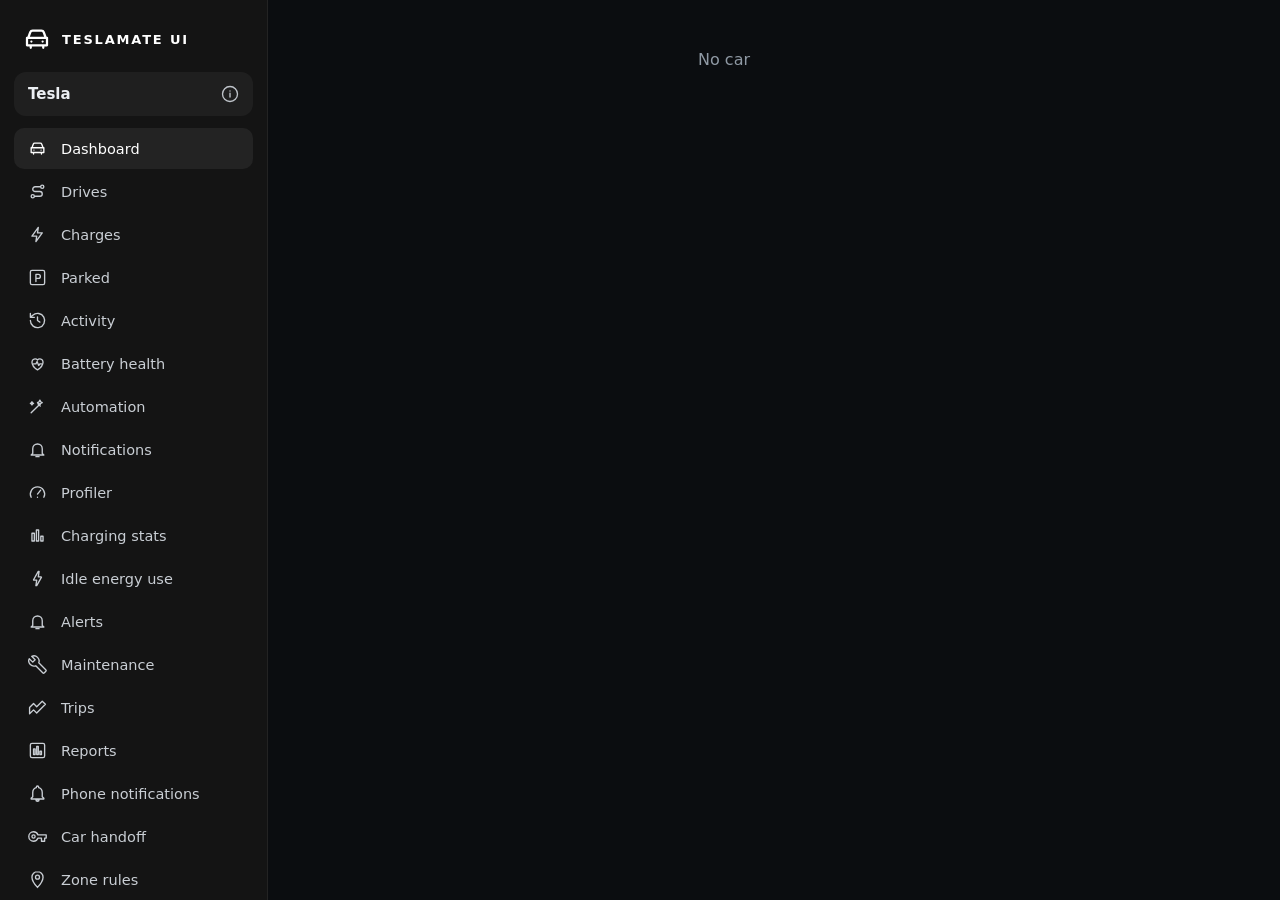
==== commit 4cd67f4d: "Release 1.16.0: idle energy use (what climate, Sentry, battery heating and the awake car cost while " ====
--- a/static/index.html
+++ b/static/index.html
@@ -26,11 +26,17 @@
 <script src="f_journey.js"></script>
 <script src="f_places.js"></script>
 <script src="f_chstats.js"></script>
+<script src="f_tessie.js"></script>
+<script src="f_livedrive.js"></script>
+<script src="f_credits.js"></script>
+<script src="f_idleuse.js"></script>
 <script src="f_carfx.js"></script>
+<script src="f_drivecost.js"></script>
 <script src="f_backup.js"></script>
 <script src="f_alerts.js"></script>
 <script src="f_service.js"></script>
 <script src="f_trips.js"></script>
+<script src="f_compare.js"></script>
 <script src="f_reports.js"></script>
 <script src="f_telegram.js"></script>
 <script src="f_push.js"></script>
@@ -38,6 +44,7 @@
 <script src="f_share.js"></script>
 <script src="f_handoff.js"></script>
 <script src="f_zones.js"></script>
+<script src="f_inet.js"></script>
 <script src="app.js"></script>
 </body>
 </html>
--- a/static/app.css
+++ b/static/app.css
@@ -62,7 +62,7 @@
 .tpr{display:grid;grid-template-columns:repeat(4,1fr);gap:6px;margin:10px 0 2px;text-align:center}
 .tpr span{background:#ffffff09;border-radius:12px;padding:7px 2px;font-size:11px;color:var(--mut)}.tpr span i{display:block;font-style:normal;font-size:9.5px;letter-spacing:.04em;margin-bottom:2px}.tpr span b{color:var(--tx);font-size:14.5px}.tpr span.low b{color:#ffb15c}
 
-.leaflet-tile-pane{filter:invert(1) hue-rotate(180deg) brightness(.82) contrast(.9) saturate(.55)}
+.mp-dark .leaflet-tile-pane{filter:invert(1) hue-rotate(180deg) brightness(.82) contrast(.9) saturate(.55)}
 .stage.photo img{margin:-9% -9% -11%;width:118%;max-width:none}
 .stage.photo{overflow:hidden;border-radius:18px}
 
@@ -340,7 +340,8 @@
 .pinrm{display:flex;align-items:center;gap:8px;margin:12px 0 0;font-size:13px;color:var(--mut)}
 .pinbtn{display:flex;gap:10px;margin-top:16px}.pinbtn button{flex:1;min-height:44px;border:1px solid var(--line);border-radius:12px;background:#ffffff0c;color:var(--tx);font:inherit;font-weight:700;cursor:pointer}.pinbtn button[type=submit]{background:#d9ba8030;border-color:#d9ba8066;color:var(--gold)}
 .sb-ver{display:block;margin:10px 6px 0;font-size:11px;color:var(--mut);text-decoration:none}.sb-ver b{color:var(--mint)}
-#sbcarsel{display:block;width:calc(100% - 20px);margin:8px 10px 0;background:#0b0d10;color:var(--tx);border:1px solid #ffffff1a;border-radius:12px;padding:9px;font:inherit;font-size:14px}
+#sbcarsel{display:block;flex:none;box-sizing:border-box;height:44px;width:calc(100% - 20px);margin:8px 10px 12px;background:#0b0d10;color:var(--tx);border:1px solid #ffffff1a;border-radius:12px;padding:9px;font:inherit;font-size:14px}
+#nav>*{flex-shrink:0}#nav>.sb-menu{flex:1 0 auto}   /* meniul inalt (derulabil) nu mai strange selectorul de masina si butoanele: pe telefon se suprapuneau */
 pre.notes{white-space:pre-wrap;margin:8px 0;max-height:220px;overflow:auto;font:12px/1.55 inherit;color:#cfd5db}
 details.cl{margin:12px 0}details.cl summary{cursor:pointer;font-weight:700;font-size:14px;padding:8px 0;min-height:44px;display:flex;align-items:center}
 code{font-family:ui-monospace,Menlo,Consolas,monospace;font-size:.92em;background:#ffffff12;padding:1px 6px;border-radius:6px;word-break:break-word}
@@ -364,3 +365,68 @@
 .jpin{width:30px;height:30px;border-radius:50%;display:grid;place-items:center;font-size:15px;border:3px solid #0b0d10;box-shadow:0 2px 8px #0008;color:#06130f}
 .rp-zoom .vw{font-size:14px;font-weight:900;letter-spacing:.02em}.rp-zoom .vw.on{background:#2f8f69}
 #map,.map,.leaflet-container{position:relative;z-index:0;isolation:isolate}
+
+/* comparare calatorii + timeline interactiv */
+.ct-trip{display:flex;align-items:center;gap:10px;padding:7px 2px}.ct-trip>div{flex:1;min-width:0}.ct-trip b{display:block;font-size:13px}.ct-trip small{display:block;color:var(--mut);font-size:12px;white-space:nowrap;overflow:hidden;text-overflow:ellipsis}.ct-trip a{color:var(--mut);text-decoration:none;padding:6px 8px}
+.ct-dot{display:inline-block;width:11px;height:11px;border-radius:50%;flex:none;margin-right:6px;vertical-align:baseline}
+.ct-ctl{margin-top:10px}.ct-play{width:42px;height:42px;border-radius:50%;border:0;background:#ffffff14;color:var(--tx);font-size:15px;font-weight:800;cursor:pointer;flex:none}.ct-clk{min-width:70px;text-align:right;font-variant-numeric:tabular-nums}.ct-spd button{padding:6px}
+.ct-car{position:relative;width:0;height:0}.ct-car u{position:absolute;left:-11px;top:-11px;width:22px;height:22px;display:block;text-decoration:none}.ct-car u:before{content:"";position:absolute;inset:3px;border-radius:50%;background:var(--c);border:3px solid #fff;box-shadow:0 1px 6px #0008}.ct-car u:after{content:"";position:absolute;left:5px;top:-5px;border:6px solid transparent;border-bottom:9px solid var(--c);border-top:0}
+.ct-lb{position:absolute;width:136px;background:#0b0d10e6;color:#eceff3;border:2px solid var(--c);border-radius:12px;padding:5px 8px;font-size:11px;line-height:1.35;pointer-events:none;backdrop-filter:blur(4px)}.ct-lb b{display:block;font-size:11.5px;color:var(--c)}.ct-lb span{display:block;white-space:nowrap}
+.ct-car .p0{right:16px;bottom:16px}.ct-car .p1{left:16px;bottom:16px}.ct-car .p2{left:-68px;top:20px}.ct-car .ct-lb{border-color:var(--c)}.ct-lb b{color:var(--c)}
+.ct-tab{width:100%;border-collapse:collapse;font-size:13px}.ct-tab th{font-size:12px;text-align:right;padding:6px 8px;color:var(--mut);font-weight:800}.ct-tab td{padding:7px 8px;border-top:1px solid var(--line);text-align:right;font-variant-numeric:tabular-nums}.ct-tab td:first-child{text-align:left;color:var(--mut)}
+.ct-sw{margin:12px -4px 0}.ct-cards{display:flex;gap:10px;overflow-x:auto;scroll-snap-type:x mandatory;padding:2px 4px 6px;scrollbar-width:none}.ct-cards::-webkit-scrollbar{display:none}
+.ct-c{flex:0 0 86%;scroll-snap-align:center;background:var(--card);border:1px solid var(--line);border-radius:20px;padding:14px 16px}.ct-c.cur{background:linear-gradient(135deg,#1c2a44,#14181d)}
+.ct-c h3{margin:0 0 10px;font-size:15px;display:flex;justify-content:space-between;align-items:baseline}.ct-c h3 small{color:var(--mut);font-size:12.5px;font-variant-numeric:tabular-nums}
+.ct-g{display:grid;grid-template-columns:1fr 1fr;gap:10px 14px}.ct-kv i{display:block;font-style:normal;color:var(--mut);font-size:11.5px}.ct-kv b{font-size:16px;font-variant-numeric:tabular-nums}
+.ct-dots{display:flex;justify-content:center;gap:6px;margin-top:4px}.ct-dots i{width:6px;height:6px;border-radius:50%;background:#ffffff2e}.ct-dots i.on{background:var(--mint);width:16px;border-radius:3px}
+.ct-chart{margin-top:12px;padding:12px 12px 10px}.ct-top{display:flex;align-items:center;gap:8px;margin-bottom:8px}.ct-top b{background:#2f9e7826;color:var(--mint);border-radius:10px;padding:3px 10px;font-size:12.5px}.ct-top a{margin-left:auto;color:var(--gold);font-size:12.5px;text-decoration:none;font-weight:700}
+.ct-plot{position:relative;height:120px;touch-action:none;border-radius:10px;background:#ffffff07;user-select:none;-webkit-user-select:none;cursor:crosshair}.ct-plot svg{position:absolute;inset:0;width:100%;height:100%}
+.ct-out{position:absolute;top:0;bottom:0;background:#0b0d10a8;pointer-events:none}.ct-out.l{left:0}.ct-out.r{right:0}
+.ct-sel{position:absolute;top:0;bottom:0;border:2px solid var(--mint);border-radius:8px;pointer-events:none}.ct-h{position:absolute;top:-2px;bottom:-2px;width:22px;background:var(--mint);pointer-events:auto;cursor:ew-resize;touch-action:none}.ct-h.l{left:-2px;border-radius:8px 0 0 8px}.ct-h.r{right:-2px;border-radius:0 8px 8px 0}.ct-h:after{content:"";position:absolute;left:9px;top:42%;height:16%;width:2px;background:#06231b;border-radius:2px}
+.ct-cursor{position:absolute;top:0;bottom:0;width:2px;margin-left:-1px;background:#fff;pointer-events:none;box-shadow:0 0 5px #0009}
+.ct-ax{display:flex;justify-content:space-between;color:var(--mut);font-size:11.5px;margin-top:5px;font-variant-numeric:tabular-nums}.ct-leg{display:flex;gap:14px;flex-wrap:wrap;margin-top:8px;font-size:11.5px;color:var(--mut)}.ct-leg span:before{content:"";display:inline-block;width:11px;height:4px;border-radius:2px;background:var(--c);margin-right:5px;vertical-align:middle}
+.tpn{margin:10px 0 2px;padding:9px 12px;border-radius:12px;background:#ffffff09;color:var(--mut);font-size:12px;line-height:1.4}
+.tsal summary{cursor:pointer;padding:7px 0;border-bottom:1px solid #ffffff10;list-style:none}.tsal summary::-webkit-details-marker{display:none}.tsal[open] summary{border-bottom-color:transparent}
+
+/* cursa in desfasurare */
+.ldb{display:block;position:relative;margin-top:12px;padding:12px 38px 12px 14px;text-decoration:none;color:inherit;border-color:#2f7bff66;background:linear-gradient(135deg,#14233f,var(--card,#14181d))}
+.ldb small{display:block;font-size:10.5px;letter-spacing:.08em;color:#8fb3ff}
+.ldb b{display:block;font-size:17px;margin:2px 0}
+.ldb span{font-size:13px;color:var(--mut,#9aa4b2)}
+.ldb i{position:absolute;right:14px;top:50%;transform:translateY(-50%);font-style:normal;font-size:24px;color:#8fb3ff}
+#ldh small{letter-spacing:.08em;color:#8fb3ff;font-size:11px}
+.ldsub{font-size:14px;color:var(--mut,#9aa4b2);margin-top:4px}
+.ldmap{height:340px}
+#map.ldmap{height:320px}
+.ldcar,.ldpin{display:block;filter:drop-shadow(0 2px 4px #0009)}
+
+/* ecran complet pe harti (butonul ⛶ de pe harta; f_compare.js: fsControl) */
+.fsb{width:34px;height:34px;border-radius:9px;border:1px solid var(--line,#2a3038);background:#14181dd9;color:#e8eef7;font-size:19px;line-height:1;cursor:pointer;backdrop-filter:blur(6px)}
+.leaflet-top.leaflet-right .fsb{margin:10px 10px 0 0}
+body.fs-lock{overflow:hidden}
+.fs-on{position:fixed!important;inset:0;z-index:9999!important;margin:0!important;border-radius:0!important;background:var(--bg,#0b0d10)}
+.fs-on:not(.leaflet-container){display:flex;flex-direction:column;padding:0}
+.fs-on:not(.leaflet-container) .map{flex:1;height:auto!important;margin:0!important;border-radius:0}
+.fs-on:not(.leaflet-container) .ct-ctl{margin:0;border-radius:0}
+.leaflet-container.fs-on{width:100vw!important;height:100vh!important;height:100dvh!important;border:0}
+
+/* harti: fundal, atribuire discreta */
+.leaflet-container{background:#0d1014}
+.leaflet-control-attribution{background:#0b0d1099!important;color:#7d8793!important;font-size:10px;border-radius:8px 0 0 0;backdrop-filter:blur(4px)}
+.leaflet-control-attribution a{color:#9aa4b2!important}
+.map{box-shadow:0 8px 28px #0006}
+path.glow{filter:drop-shadow(0 0 6px #ffffff40)}
+.ldpulse{position:absolute;left:50%;top:50%;width:34px;height:34px;margin:-17px 0 0 -17px;border-radius:50%;background:#1f6feb55;animation:ldp 2s ease-out infinite;pointer-events:none}
+@keyframes ldp{0%{transform:scale(.6);opacity:.9}100%{transform:scale(2.4);opacity:0}}
+@media (prefers-reduced-motion:reduce){.ldpulse{animation:none;opacity:.35}}
+
+/* meniul de stil al hartii (butonul 🗺) */
+.msc{position:relative;display:flex;flex-direction:column;align-items:flex-end}
+.leaflet-top.leaflet-right .msc{margin:10px 10px 0 0}
+.leaflet-top.leaflet-right .msc .fsb{margin:0}
+.msm{margin-top:6px;min-width:210px;background:#14181df2;border:1px solid var(--line,#2a3038);border-radius:12px;padding:4px;box-shadow:0 10px 28px #000a;backdrop-filter:blur(8px)}
+.msm button{display:block;width:100%;text-align:left;background:none;border:0;color:#e8eef7;font:inherit;font-size:13px;padding:9px 11px;border-radius:8px;cursor:pointer}
+.msm button.on{background:#2f7bff33;color:#fff;font-weight:600}
+.msm button:hover{background:#ffffff14}
+.maplibregl-canvas{outline:none}
+.fs-par{z-index:9999!important;isolation:auto!important}
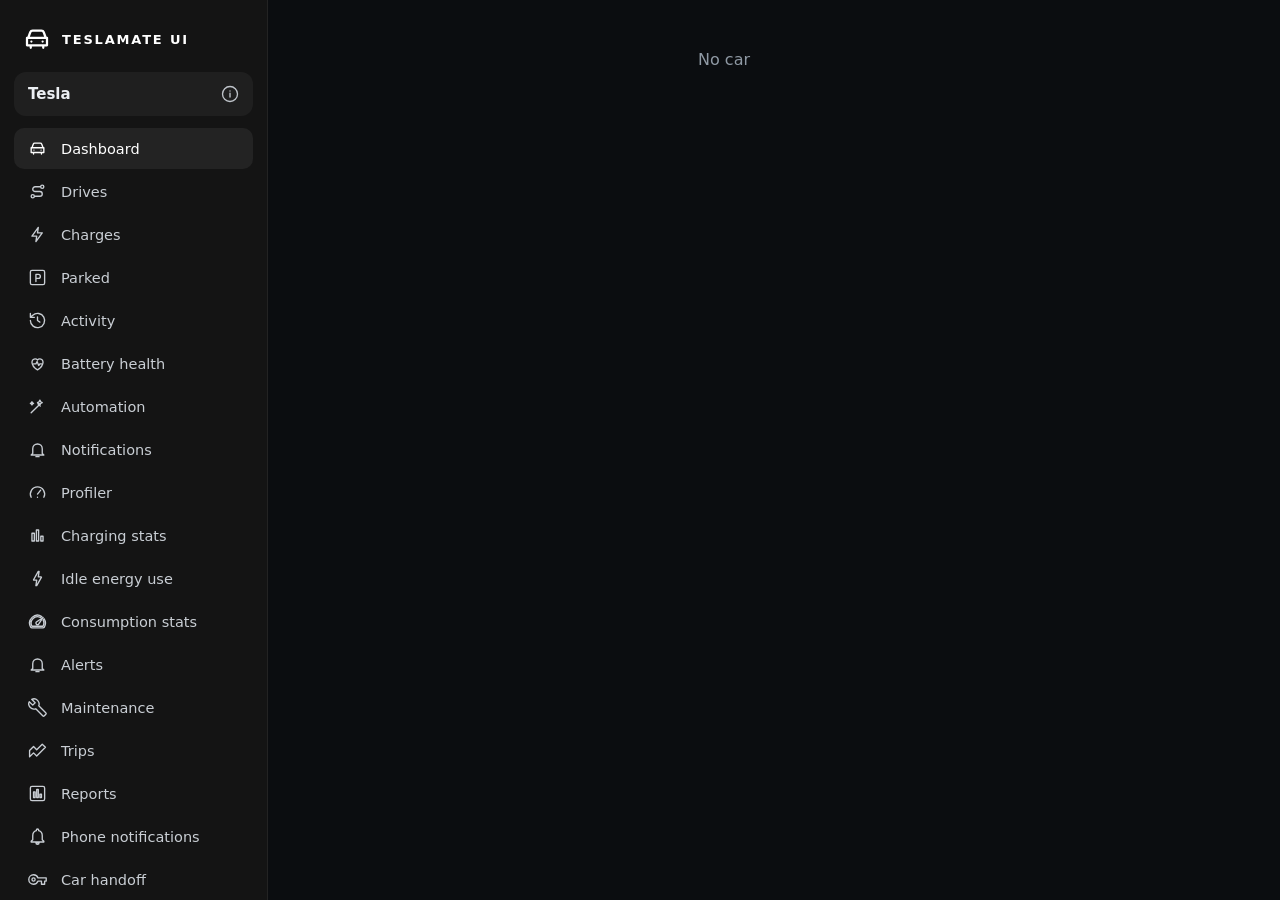
==== commit 018809a1: "Release 1.18.0: consumption stats page (last X days / last X km) Co-Authored-By: Claude Sonnet 5.5 <" ====
--- a/static/index.html
+++ b/static/index.html
@@ -30,6 +30,7 @@
 <script src="f_livedrive.js"></script>
 <script src="f_credits.js"></script>
 <script src="f_idleuse.js"></script>
+<script src="f_usage.js"></script>
 <script src="f_carfx.js"></script>
 <script src="f_drivecost.js"></script>
 <script src="f_backup.js"></script>
--- a/static/app.css
+++ b/static/app.css
@@ -305,6 +305,8 @@
 .fxr{fill:none;stroke:#ef7a7a;stroke-width:5;opacity:0;animation:fxr 3.2s ease-out infinite;transform-box:fill-box;transform-origin:center}@keyframes fxr{0%{opacity:.6;transform:scale(.97)}100%{opacity:0;transform:scale(1.2)}}
 .fxg{animation:fxgl 2.2s ease-in-out infinite}@keyframes fxgl{50%{opacity:.35}}
 .fxd{animation:fxdash 1.1s linear infinite}@keyframes fxdash{to{stroke-dashoffset:-50}}
+.fxi{animation:fxdashi 1.1s linear infinite}@keyframes fxdashi{to{stroke-dashoffset:50}}                                    /* cablul de incarcare: curentul intra in masina (de la capatul cablului spre port); perioada 14+36 */
+.fxi7{animation:fxdashi7 1.1s linear infinite}@keyframes fxdashi7{to{stroke-dashoffset:70}}                                 /* acelasi lucru pentru vederea 3/4 (perioada 20+50) */
 .fxh{fill:none;stroke:#ff9a5c;stroke-width:7;stroke-linecap:round;animation:fxhe 2.4s ease-in-out infinite}.fxh.cold{stroke:#8fd3ff}@keyframes fxhe{0%,100%{transform:translateY(0);opacity:.25}50%{transform:translateY(-22px);opacity:.9}}
 .fxz{animation:fxzz 2.6s ease-in-out infinite}@keyframes fxzz{50%{opacity:.35;transform:translateY(-10px)}}
 .fxu{animation:fxdash 2.4s linear infinite}
